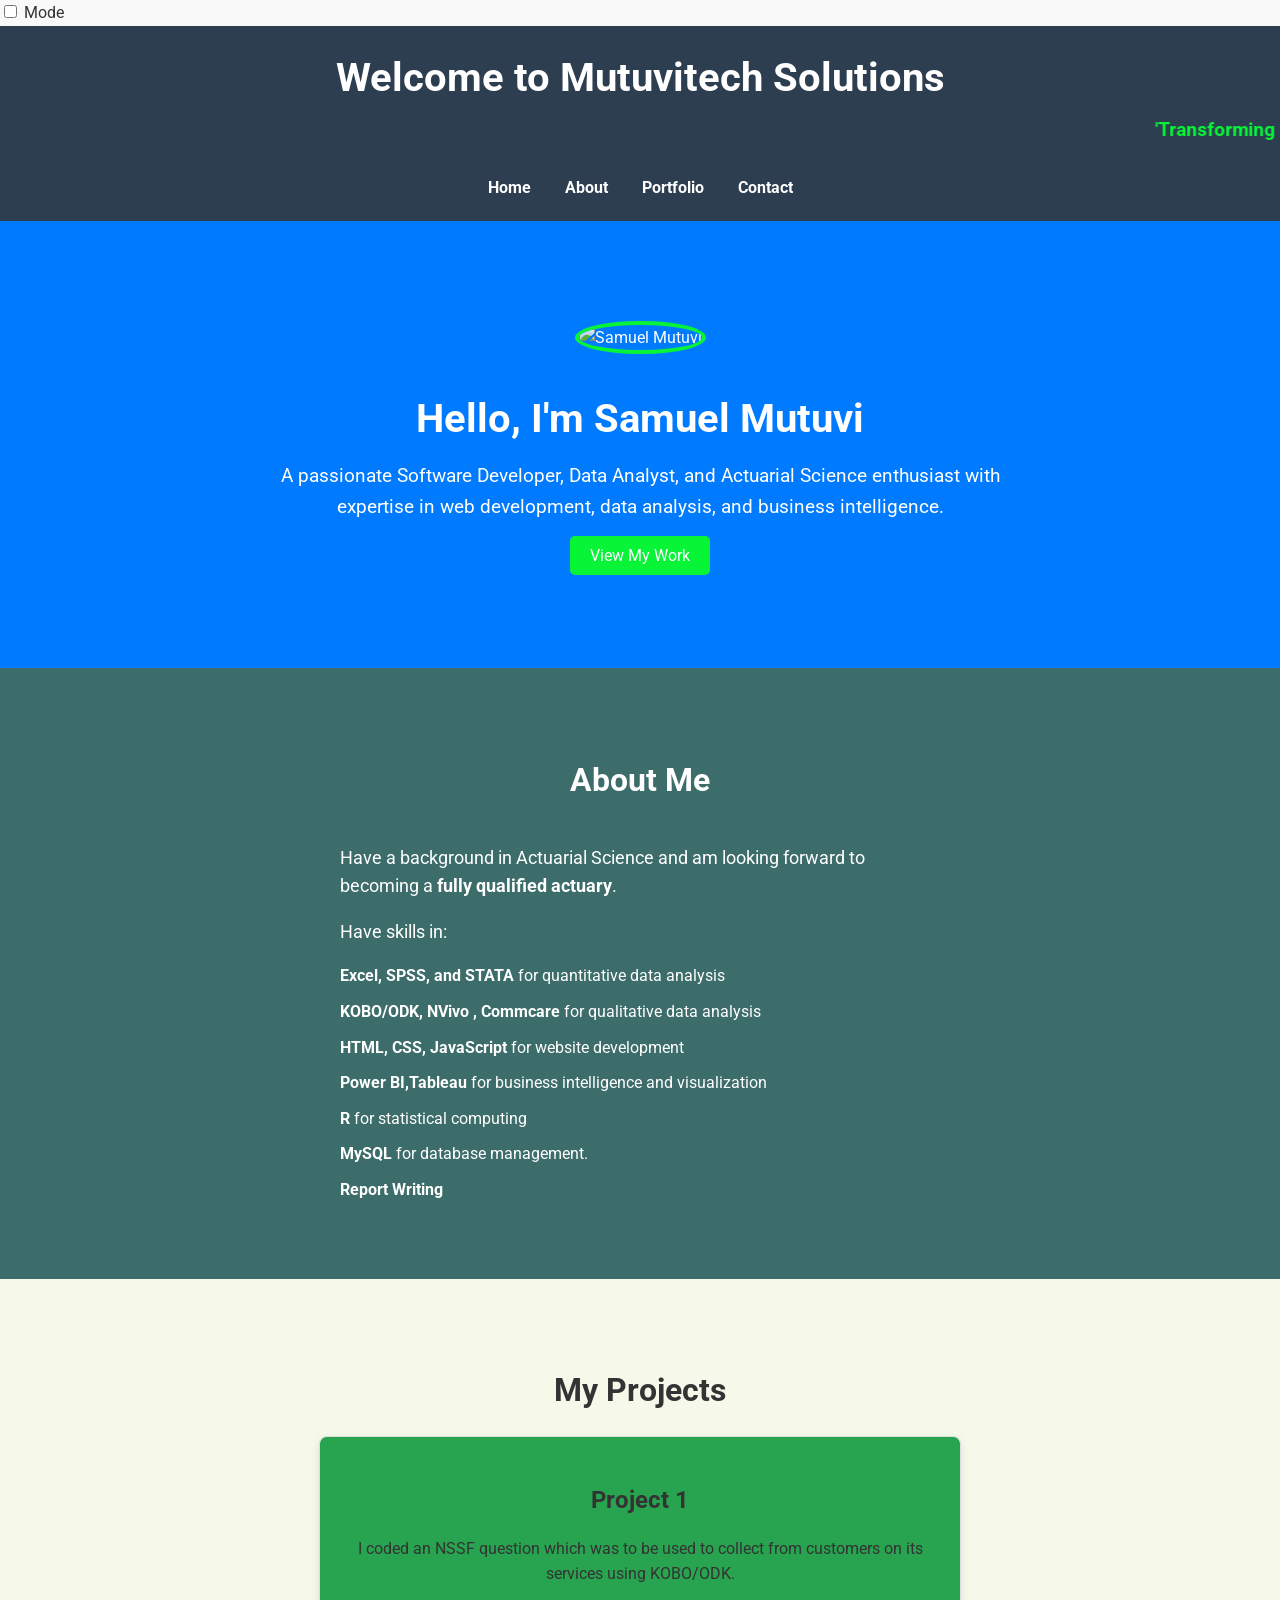
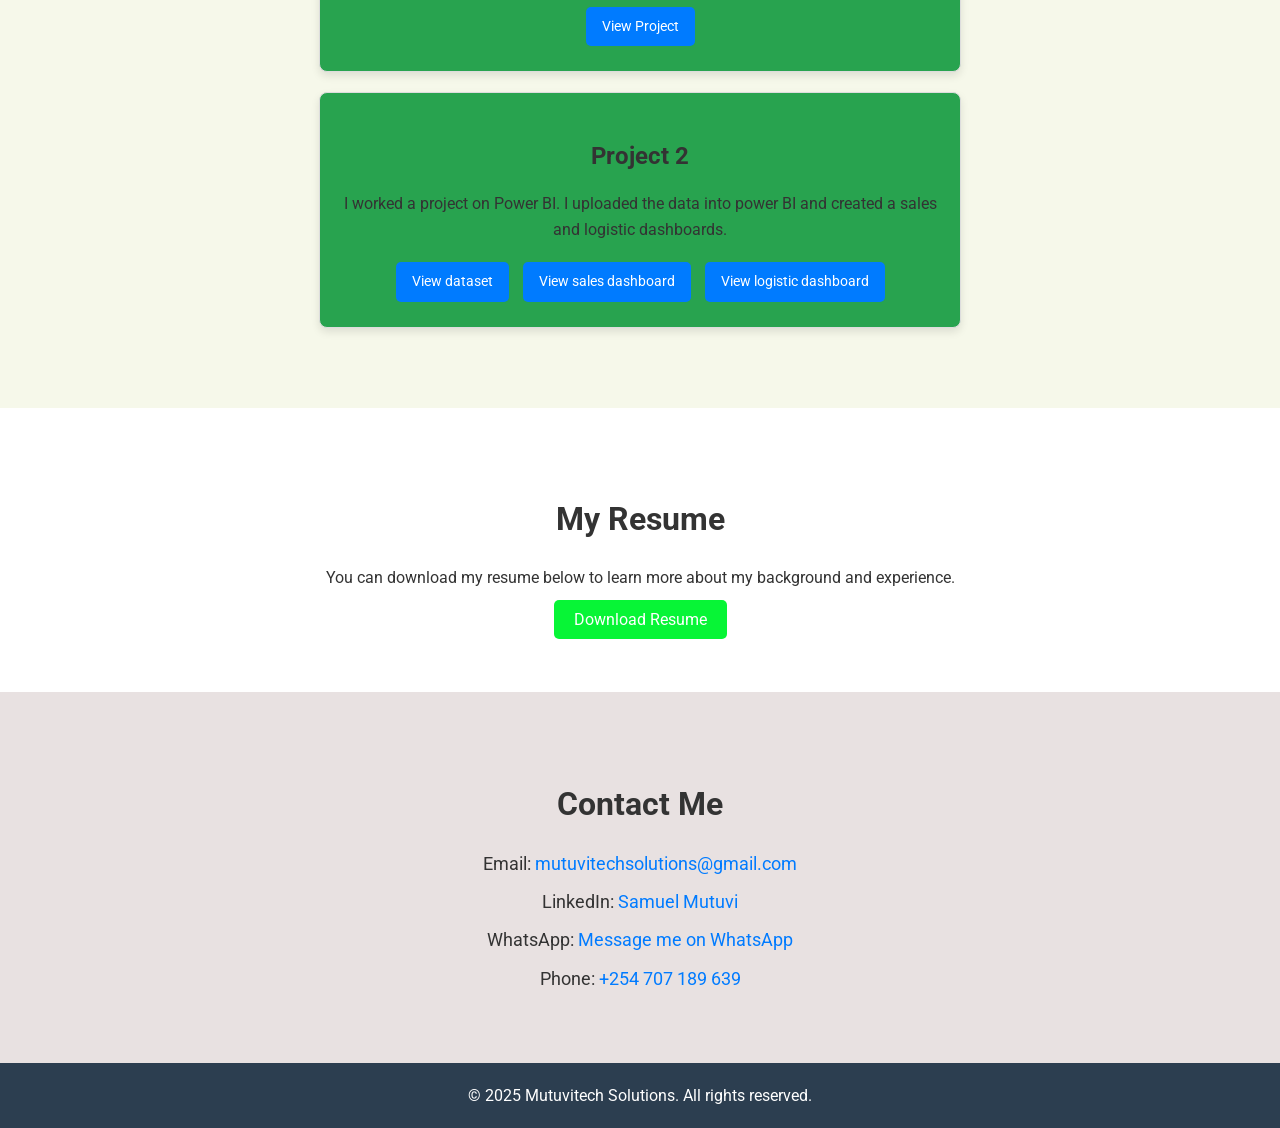
==== index.html @ bfdef1ef "Rename home_page.html to index.html Changed the name of home page to index" ====
<!DOCTYPE html>
<html lang="en">
<head>
    <meta charset="UTF-8">
    <meta name="viewport" content="width=device-width, initial-scale=1.0">
    <meta name="description" content="Samuel Mutuvi's Portfolio - Software Developer and Data Analyst">
    <title>Mutuvitech Solutions</title>
    <link rel="stylesheet" href=  "styles.css">
    <link href="https://fonts.googleapis.com/css2?family=Roboto:wght@400;700&display=swap" rel="stylesheet"> <!-- Google Fonts -->
</head>
<body>
    <div class='theme-toggle-container'>
        <label class='theme-toggle'>
            <input type='checkbox' id='theme-toggle'>
            <span class='slider'></span>
            <span class='labels' data-on="On" data-off='Off'> Mode </span>
        </label>
    </div>
    <!-- Header Section -->
    <header>
        <div class="logo">
            <h1>Welcome to Mutuvitech Solutions</h1>
            <h2><marquee>'Transforming Ideas to Reality'</marquee></h2>
        </div>

        <nav>
            <ul>
                <li><a href="#home">Home</a></li>
                <li><a href="#about">About</a></li>
                <li><a href="#portfolio">Portfolio</a></li>
                <li><a href="#contact">Contact</a></li>
            </ul>
        </nav>
    </header>


    <!-- Hero Section -->
    <section id="home" class="hero fade-in">
        <img src="profile.JPg" alt="Samuel Mutuvi" class="about-photo">
        <h2>Hello, I'm Samuel Mutuvi</h2>
        <p>A passionate Software Developer, Data Analyst, and Actuarial Science enthusiast with expertise in web development, data analysis, and business intelligence.</p>
        <a href="#portfolio" class="btn">View My Work</a>
    </section>

  
		<!-- About Section -->
    <section id="about" class="fade-in">
            <h2>About Me</h2>
            <div class="about-content">
                
                <div>
                    <p>Have a background in Actuarial Science and am looking forward to becoming a <strong>fully qualified actuary</strong>.</p>
                    <p>Have skills in:</p>
                    <ul>
                        <li><strong>Excel, SPSS, and STATA</strong> for quantitative data analysis</li>
                        <li><strong>KOBO/ODK, NVivo , Commcare</strong> for qualitative data analysis</li>
                        <li><strong>HTML, CSS, JavaScript</strong> for website development</li>
                        <li><strong>Power BI,Tableau </strong> for business intelligence and visualization</li>
                        <li><strong>R</strong> for statistical computing</li>
                        <li><strong>MySQL</strong> for database management.</li>
                        <li><strong>Report Writing</strong></li>
                    </ul>
                </div>
            </div>
        </section>

    <!-- Portfolio Section -->
    <section id="portfolio"  class="fade-in">
        <h2>My Projects</h2>
        <div class="project-card">
            <h3>Project 1</h3>
            <p>I coded an NSSF question which was to be used to collect from customers on its services using  KOBO/ODK.</p>
            <a href="https://ee.kobotoolbox.org/x/P7dNC4Dp" class="btn">View Project</a>
        </div class="project card">
        <div class="project-card">
        <h3>Project 2</h3>
        <p>I worked a project on Power BI. I uploaded the data into power BI and created a sales and logistic dashboards.</p>
        <a href="Top Cars Database - Africa.xlsx" class="btn">View dataset</a>
        <a href="salesDashboard.jpg" class="btn">View sales dashboard</a>
        <a href="logisticDashboard.jpg" class="btn">View logistic dashboard</a>
        </div class="project-card">
        <!-- Add more projects as needed -->
    </section>

    <section id="resume"  class="fade-in">
        <h2>My Resume</h2>
        <p>You can download my resume below to learn more about my background and experience.</p>
        <a href="CURRICULUM VITAE.SAMUEL_.pdf" class="btn" download>Download Resume</a>
    </section>
    

    <!-- Contact Section -->
    <section id="contact" class="fade-in">
        <h2>Contact Me</h2>
        <p>Email: <a href="mailto:mutuvitechsolutions@gmail.com">mutuvitechsolutions@gmail.com</a></p>
        <p>LinkedIn: <a href="https://www.linkedin.com/in/samuel-mutuvi-8509bb28a/" target="_blank">Samuel Mutuvi</a></p>
        <p>WhatsApp: <a href="https://wa.me/+254707189639" target="_blank">Message me on WhatsApp</a></p>
        <p>Phone: <a href="tel:+254707189639">+254 707 189 639</a></p>
    </section>

    <!-- Footer Section -->
    <footer class ="footer">
        <p>&copy; 2025 Mutuvitech Solutions. All rights reserved.</p>
    </footer >

    <button id="back-to-top" class="back-to-top-button">🏠Back to top</button>
	<!--the javascript file-->
	<script src="script.js"></script>
</body>
</html>
---- styles.css ----
/* General Styles */
body {
    font-family: 'Roboto', sans-serif;
    margin: 0;
    padding: 0;
    line-height: 1.6;
    color: #333;
    background-color: #f9f9f9;
}

a {
    text-decoration: none;
    color: #007BFF;
}

a:hover {
    color: #0056b3;
}

/* Header Section */
header {
    background-color: #2c3e50;
    color: #fff;
    padding: 20px 0;
    text-align: center;
}

header .logo h1 {
    margin: 0;
    font-size: 2.5rem;
}

header .logo h2 {
    margin: 5px 0 0;
    font-size: 1.2rem;
    color: #07f536;
}

nav ul {
    list-style: none;
    padding: 0;
    margin: 20px 0 0;
}

nav ul li {
    display: inline;
    margin: 0 15px;
}

nav ul li a {
    color: #fff;
    font-weight: bold;
    font-size: 1rem;
}

nav ul li a:hover {
    color: #07f536;
}

/* Hero Section */
.hero {
    background-color: #007BFF;
    color: #fff;
    padding: 100px 20px;
    text-align: center;
}

.hero h2 {
    font-size: 2.5rem;
    margin-bottom: 10px;
}

.hero p {
    font-size: 1.2rem;
    max-width: 800px;
    margin: 0 auto 20px;
}

.hero .btn {
    background-color: #07f536;
    color: #fff;
    padding: 10px 20px;
    border-radius: 5px;
    font-size: 1rem;
    transition: background-color 0.3s ease;
}

.hero .btn:hover {
    background-color: #05c22e;
}

/* About Section */
#about {
    padding: 60px 20px;
    background-color: #3c6d6a;
    text-align: center;
    color: white;
}

#about h2 {
    font-size: 2rem;
    margin-bottom: 20px;
}

.about-content {
    display: flex;
    align-items: center;
    justify-content: center;
    flex-wrap: wrap;
    gap: 20px;
    max-width: 1000px;
    margin: 0 auto;
}

.about-photo {
    border-radius: 50%;
    width: 200px;
    height: 200px;
    object-fit: cover;
    border: 4px solid #07f536;
}

.about-content p {
    font-size: 1.1rem;
    text-align: left;
    max-width: 600px;
}

.about-content ul {
    list-style: none;
    padding: 0;
    text-align: left;
}

.about-content ul li {
    margin: 10px 0;
    font-size: 1rem;
}

/* Portfolio Section */
#portfolio {
    padding: 60px 20px;
    background-color: #f6f8ea;
    background-image: url('logisti.jpg');
    opacity: 1;
    z-index:0;
    text-align: center;
    text-decoration: solid;
}

#portfolio h2 {
    font-size: 2rem;
    margin-bottom: 20px;
}

.project-card {
    background-color: #28a34f;
    border: 1px solid #ddd;
    border-radius: 8px;
    padding: 20px;
    margin: 20px auto;
    max-width: 600px;
    box-shadow: 0 4px 8px rgba(0, 0, 0, 0.1);
    transition: transform 0.3s ease;
}

.project-card:hover {
    transform: translateY(-10px);
}

.project-card h3 {
    font-size: 1.5rem;
    margin-bottom: 10px;
}

.project-card p {
    font-size: 1rem;
    margin-bottom: 15px;
}

.project-card .btn {
    background-color: #007BFF;
    color: #fff;
    padding: 8px 16px;
    border-radius: 5px;
    font-size: 0.9rem;
    margin: 5px;
    display: inline-block;
    transition: background-color 0.3s ease;
}

.project-card .btn:hover {
    background-color: #0056b3;
}

/* Resume Section */
#resume {
    padding: 60px 20px;
    background-color: #fff;
    text-align: center;
}

#resume h2 {
    font-size: 2rem;
    margin-bottom: 20px;
}

#resume .btn {
    background-color: #07f536;
    color: #fff;
    padding: 10px 20px;
    border-radius: 5px;
    font-size: 1rem;
    transition: background-color 0.3s ease;
}

#resume .btn:hover {
    background-color: #05c22e;
}

/* Contact Section */
#contact {
    padding: 60px 20px;
    background-color: #e8e1e1;
    text-align: center;
}

#contact h2 {
    font-size: 2rem;
    margin-bottom: 20px;
}

#contact p {
    font-size: 1.1rem;
    margin: 10px 0;
}

/* Footer Section */
.footer {
    background-color: #2c3e50;
    color: #fff;
    text-align: center;
    padding: 20px 0;
    font-size: 1rem;
}

.footer p {
    margin: 0;
}

/* Responsive Design */
@media (max-width: 768px) {
    header .logo h1 {
        font-size: 2rem;
    }

    header .logo h2 {
        font-size: 1rem;
    }

    nav ul li {
        display: block;
        margin: 10px 0;
    }

    .hero {
        padding: 60px 20px;
    }

    .hero h2 {
        font-size: 2rem;
    }

    .hero p {
        font-size: 1rem;
    }

    .about-content {
        flex-direction: column;
        text-align: center;
    }

    .about-content p, .about-content ul {
        text-align: center;
    }

    /* Fade-in Animation */
.fade-in {
    opacity: 0;
    transform: translateY(20px);
    transition: opacity 0.6s ease-out, transform 0.6s ease-out;
}

.fade-in.visible {
    opacity: 1;
    transform: translateY(0);
}
.back-to-top-button {
    position: fixed;
    bottom: 20px;
    right: 20px;
    align-items: right;
    background-color: #109fe2;
    color: rgb(215, 219, 217);
    padding: 10px 15px;
    border: none;
    border-radius: 50%;
    cursor: pointer;
    box-shadow: 0 4px 8px rgba(175, 47, 47, 0.2);
    z-index: 1000;
    transition: background-color 0.3s ease;
    display: none; /* Hide by default */
  }
  
  .back-to-top-button:hover {
    background-color: #2316e5;
  }

.floating-home-button:hover{
    background-color: rgb(226, 14, 14);
}

@media (max-width: 768px) {
    .floating-home-button {
      bottom: 10px;
      right: 10px;
      padding: 10px;
    }
  }

  body.dark-mode {
    background-color: #121212;
    color: #ffffff;
  }

  /* Theme Toggle Container */
.theme-toggle-container {
    position: fixed;
    bottom: 20px;
    left: 20px;
    z-index: 1000;
  }
  
  /* Toggle Switch */
  .theme-toggle {
    position: relative;
    display: inline-block;
    width: 60px;
    height: 34px;
  }
  
  /* Hide the default checkbox */
  .theme-toggle input {
    opacity: 0;
    width: 0;
    height: 0;
  }
  
  /* Slider */
  .slider {
    position: absolute;
    cursor: pointer;
    top: 0;
    left: 0;
    right: 0;
    bottom: 0;
    background-color: #ccc;
    transition: 0.4s;
    border-radius: 34px;
  }
  
  /* Slider Knob */
  .slider:before {
    position: absolute;
    content: "";
    height: 26px;
    width: 26px;
    left: 4px;
    bottom: 4px;
    background-color: white;
    transition: 0.4s;
    border-radius: 50%;
  }
  
  /* When the checkbox is checked (dark mode on) */
  input:checked + .slider {
    background-color: #007bff;
  }
  
  input:checked + .slider:before {
    transform: translateX(26px);
  }
  
  /* Labels for On/Off */
  .labels {
    position: absolute;
    top: 50%;
    transform: translateY(-50%);
    font-size: 12px;
    font-weight: bold;
    color: white;
    pointer-events: none;
  }
  
  .labels::before {
    content: attr(data-off);
    position: absolute;
    right: 5px;
  }
  
  input:checked + .slider + .labels::before {
    content: attr(data-on);
    left: 5px;
    right: auto;
  }
  
  /* Dark Mode Styles */
  body.dark-mode {
    background-color: #121212;
    color: #ffffff;
  }
  
  body.dark-mode header,
  body.dark-mode footer,
  body.dark-mode section {
    background-color: #1e1e1e;
    color: #ffffff;
  }
  
  body.dark-mode a {
    color: #bb86fc;
  }
  
  body.dark-mode .btn {
    background-color: #bb86fc;
    color: #121212;
  }
}
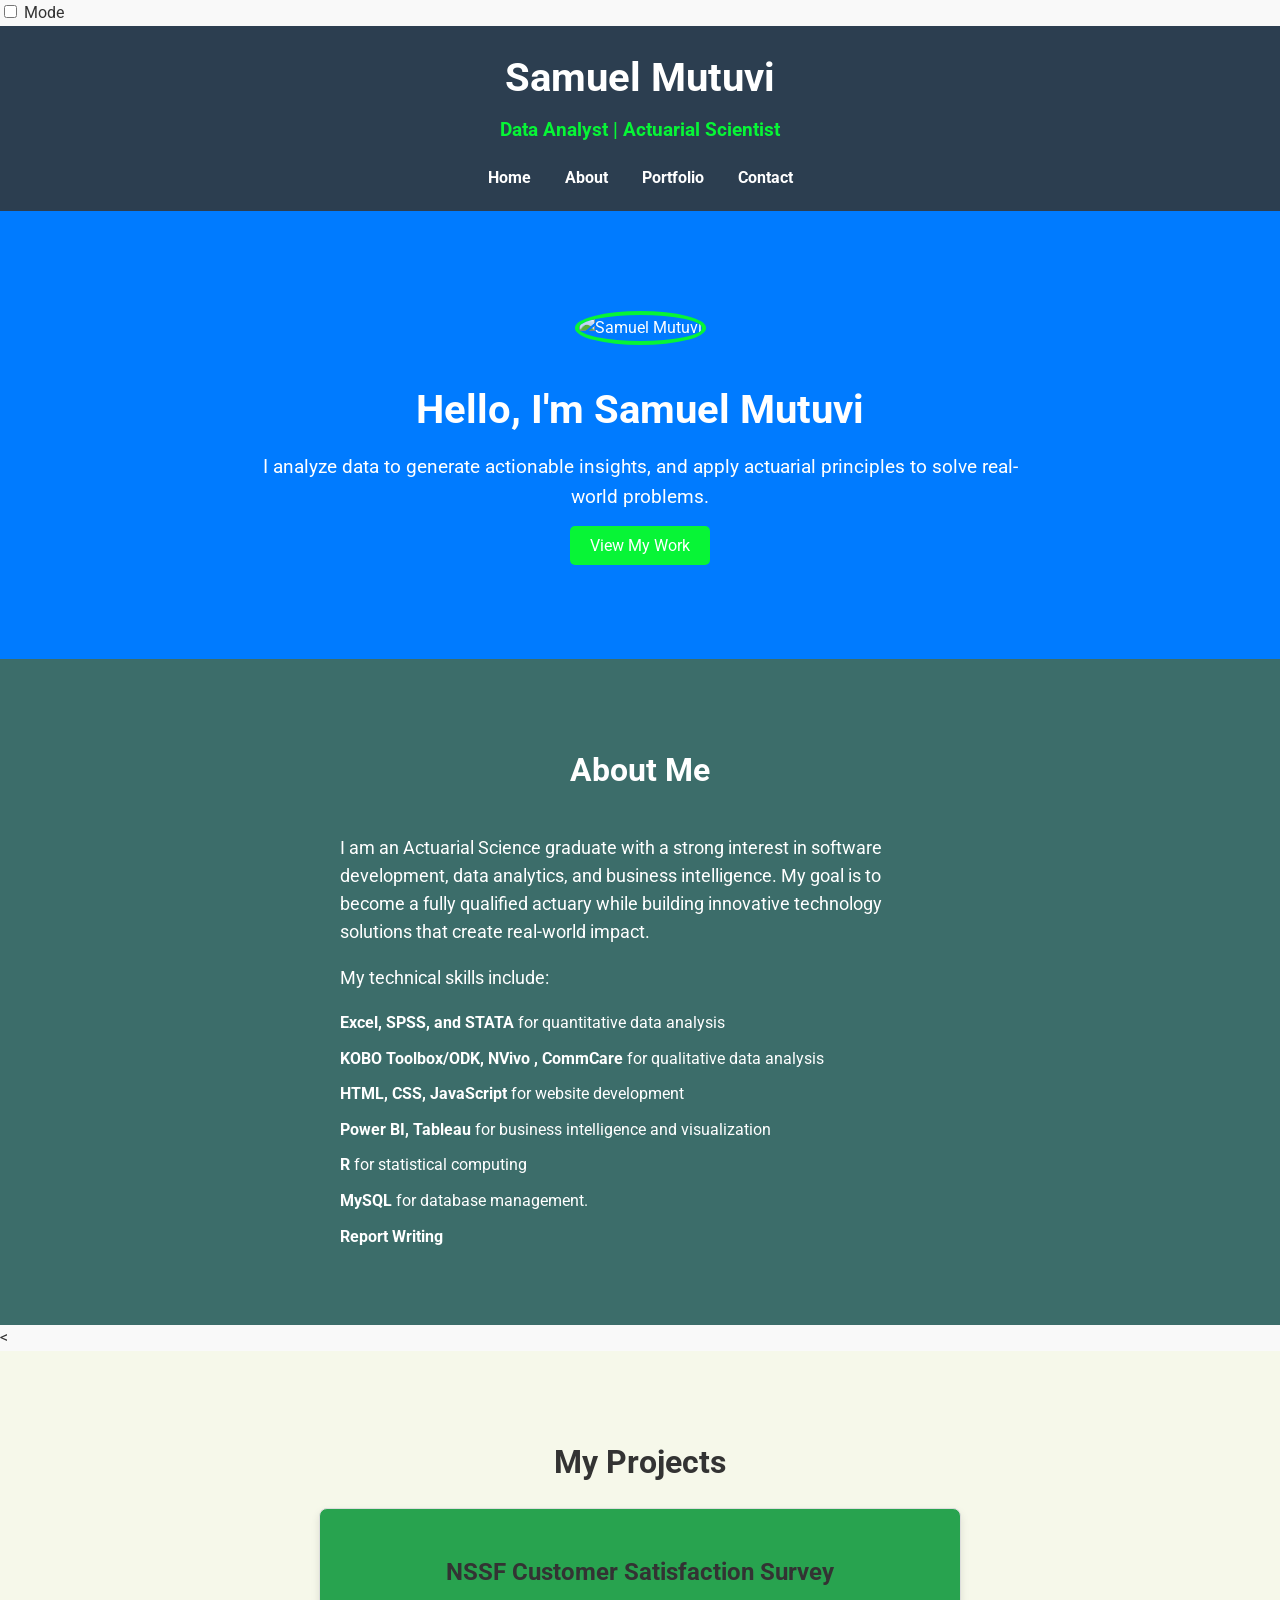
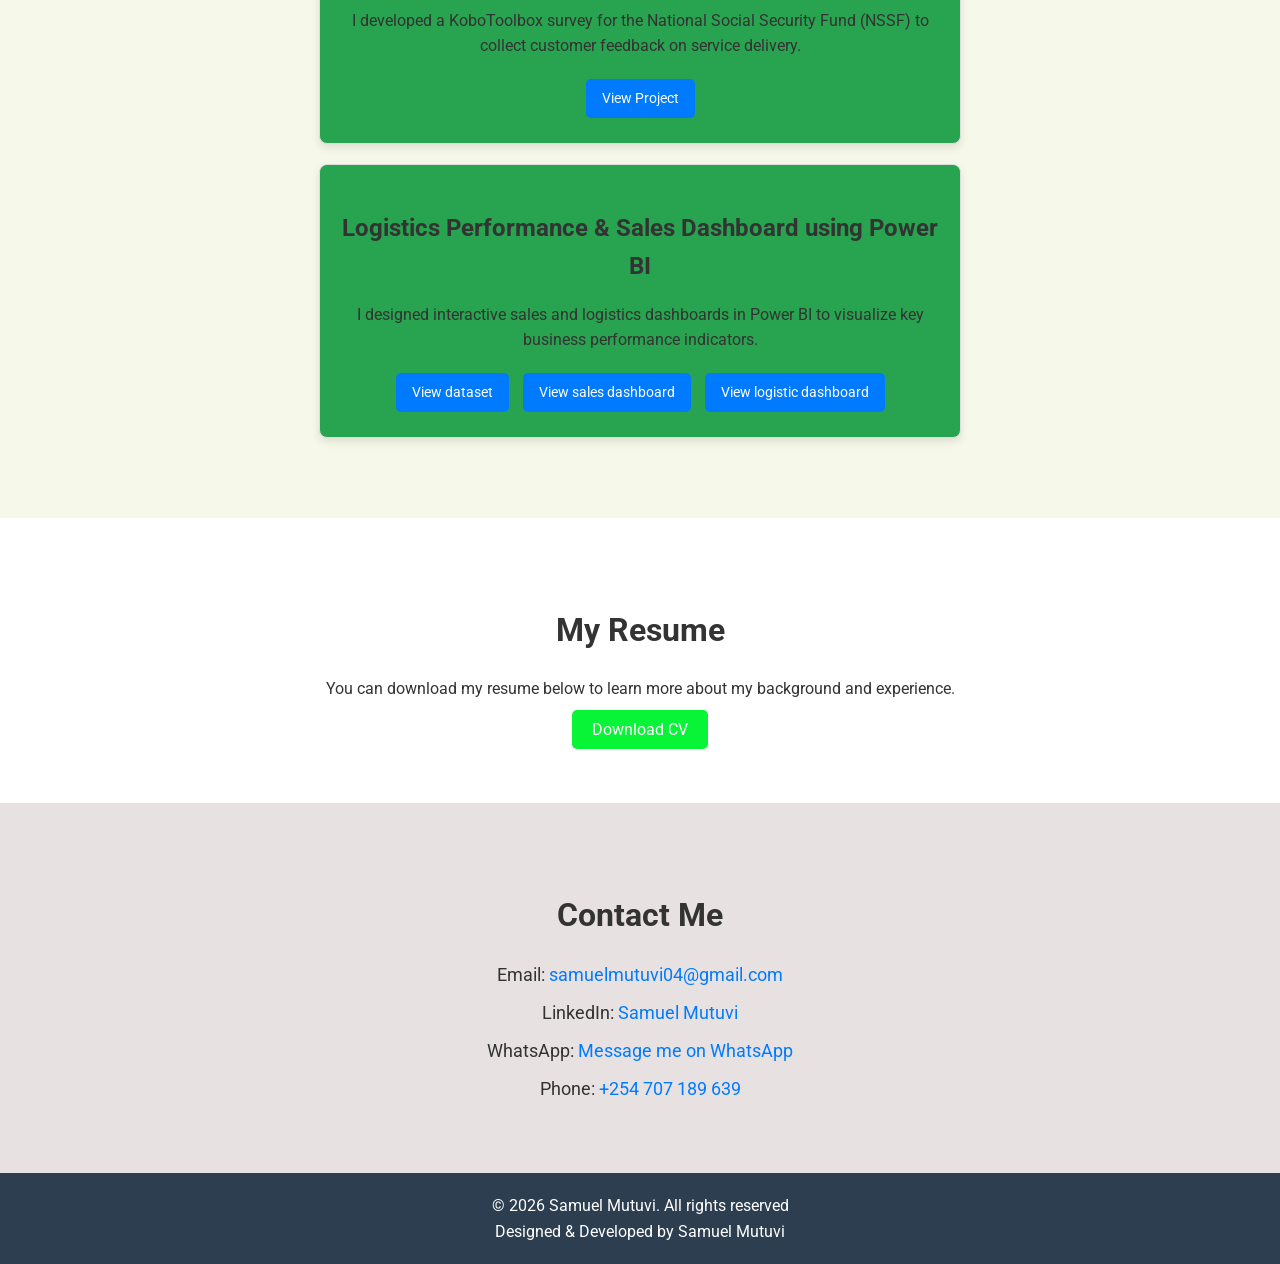
==== commit 0add2ec1: "Update index.html" ====
--- a/index.html
+++ b/index.html
@@ -4,7 +4,8 @@
     <meta charset="UTF-8">
     <meta name="viewport" content="width=device-width, initial-scale=1.0">
     <meta name="description" content="Samuel Mutuvi's Portfolio - Software Developer and Data Analyst">
-    <title>Mutuvitech Solutions</title>
+    <meta name="author" content="Samuel Mutuvi">
+	<title>Samuel Mutuvi | Data Analyst & Actuarial Scientist </title>
     <link rel="stylesheet" href=  "styles.css">
     <link href="https://fonts.googleapis.com/css2?family=Roboto:wght@400;700&display=swap" rel="stylesheet"> <!-- Google Fonts -->
 </head>
@@ -19,8 +20,8 @@
     <!-- Header Section -->
     <header>
         <div class="logo">
-            <h1>Welcome to Mutuvitech Solutions</h1>
-            <h2><marquee>'Transforming Ideas to Reality'</marquee></h2>
+            <h1>Samuel Mutuvi</h1>
+            <h2> Data Analyst | Actuarial Scientist </h2>
         </div>
 
         <nav>
@@ -38,7 +39,7 @@
     <section id="home" class="hero fade-in">
         <img src="profile.JPg" alt="Samuel Mutuvi" class="about-photo">
         <h2>Hello, I'm Samuel Mutuvi</h2>
-        <p>A passionate Software Developer, Data Analyst, and Actuarial Science enthusiast with expertise in web development, data analysis, and business intelligence.</p>
+        <p>I analyze data to generate actionable insights, and apply actuarial principles to solve real-world problems.</p>
         <a href="#portfolio" class="btn">View My Work</a>
     </section>
 
@@ -49,13 +50,15 @@
             <div class="about-content">
                 
                 <div>
-                    <p>Have a background in Actuarial Science and am looking forward to becoming a <strong>fully qualified actuary</strong>.</p>
-                    <p>Have skills in:</p>
+                    <p>I am an Actuarial Science graduate with a strong interest in software development,
+data analytics, and business intelligence. My goal is to become a fully qualified
+actuary while building innovative technology solutions that create real-world impact.</p>
+                    <p>My technical skills include:</p>
                     <ul>
                         <li><strong>Excel, SPSS, and STATA</strong> for quantitative data analysis</li>
-                        <li><strong>KOBO/ODK, NVivo , Commcare</strong> for qualitative data analysis</li>
+                        <li><strong>KOBO Toolbox/ODK, NVivo , CommCare</strong> for qualitative data analysis</li>
                         <li><strong>HTML, CSS, JavaScript</strong> for website development</li>
-                        <li><strong>Power BI,Tableau </strong> for business intelligence and visualization</li>
+                        <li><strong>Power BI, Tableau </strong> for business intelligence and visualization</li>
                         <li><strong>R</strong> for statistical computing</li>
                         <li><strong>MySQL</strong> for database management.</li>
                         <li><strong>Report Writing</strong></li>
@@ -65,42 +68,44 @@
         </section>
 
     <!-- Portfolio Section -->
+	<
     <section id="portfolio"  class="fade-in">
         <h2>My Projects</h2>
         <div class="project-card">
-            <h3>Project 1</h3>
-            <p>I coded an NSSF question which was to be used to collect from customers on its services using  KOBO/ODK.</p>
+            <h3>NSSF Customer Satisfaction Survey</h3>
+            <p>I developed a KoboToolbox survey for the National Social Security Fund (NSSF) to collect customer feedback on service delivery.</p>
             <a href="https://ee.kobotoolbox.org/x/P7dNC4Dp" class="btn">View Project</a>
-        </div class="project card">
+        </div>
         <div class="project-card">
-        <h3>Project 2</h3>
-        <p>I worked a project on Power BI. I uploaded the data into power BI and created a sales and logistic dashboards.</p>
+        <h3>Logistics Performance & Sales Dashboard using Power BI </h3>
+        <p>I designed interactive sales and logistics dashboards in Power BI to visualize key business performance indicators.</p>
         <a href="Top Cars Database - Africa.xlsx" class="btn">View dataset</a>
         <a href="salesDashboard.jpg" class="btn">View sales dashboard</a>
         <a href="logisticDashboard.jpg" class="btn">View logistic dashboard</a>
-        </div class="project-card">
-        <!-- Add more projects as needed -->
+        </div">
+       
     </section>
 
     <section id="resume"  class="fade-in">
         <h2>My Resume</h2>
         <p>You can download my resume below to learn more about my background and experience.</p>
-        <a href="CURRICULUM VITAE.SAMUEL_.pdf" class="btn" download>Download Resume</a>
+        <a href="CURRICULUM VITAE.SAMUEL_.pdf" class="btn" download>Download CV</a>
     </section>
     
 
     <!-- Contact Section -->
     <section id="contact" class="fade-in">
         <h2>Contact Me</h2>
-        <p>Email: <a href="mailto:mutuvitechsolutions@gmail.com">mutuvitechsolutions@gmail.com</a></p>
-        <p>LinkedIn: <a href="https://www.linkedin.com/in/samuel-mutuvi-8509bb28a/" target="_blank">Samuel Mutuvi</a></p>
-        <p>WhatsApp: <a href="https://wa.me/+254707189639" target="_blank">Message me on WhatsApp</a></p>
+        <p>Email: <a href="mailto:samuelmutuvi04@gmail.com">samuelmutuvi04@gmail.com</a></p>
+        <p>LinkedIn: <a href="https://www.linkedin.com/in/samuel-mutuvi-8509bb28a/" target="_blank" rel="noopener noreferrer" >Samuel Mutuvi</a></p>
+        <p>WhatsApp: <a href="https://wa.me/254707189639" target="_blank" rel="noopener noreferrer" >Message me on WhatsApp</a></p>
         <p>Phone: <a href="tel:+254707189639">+254 707 189 639</a></p>
     </section>
 
     <!-- Footer Section -->
     <footer class ="footer">
-        <p>&copy; 2025 Mutuvitech Solutions. All rights reserved.</p>
+        <p>&copy; 2026 Samuel Mutuvi. All rights reserved</p>
+		<p>Designed &amp; Developed by Samuel Mutuvi</p>
     </footer >
 
     <button id="back-to-top" class="back-to-top-button">🏠Back to top</button>
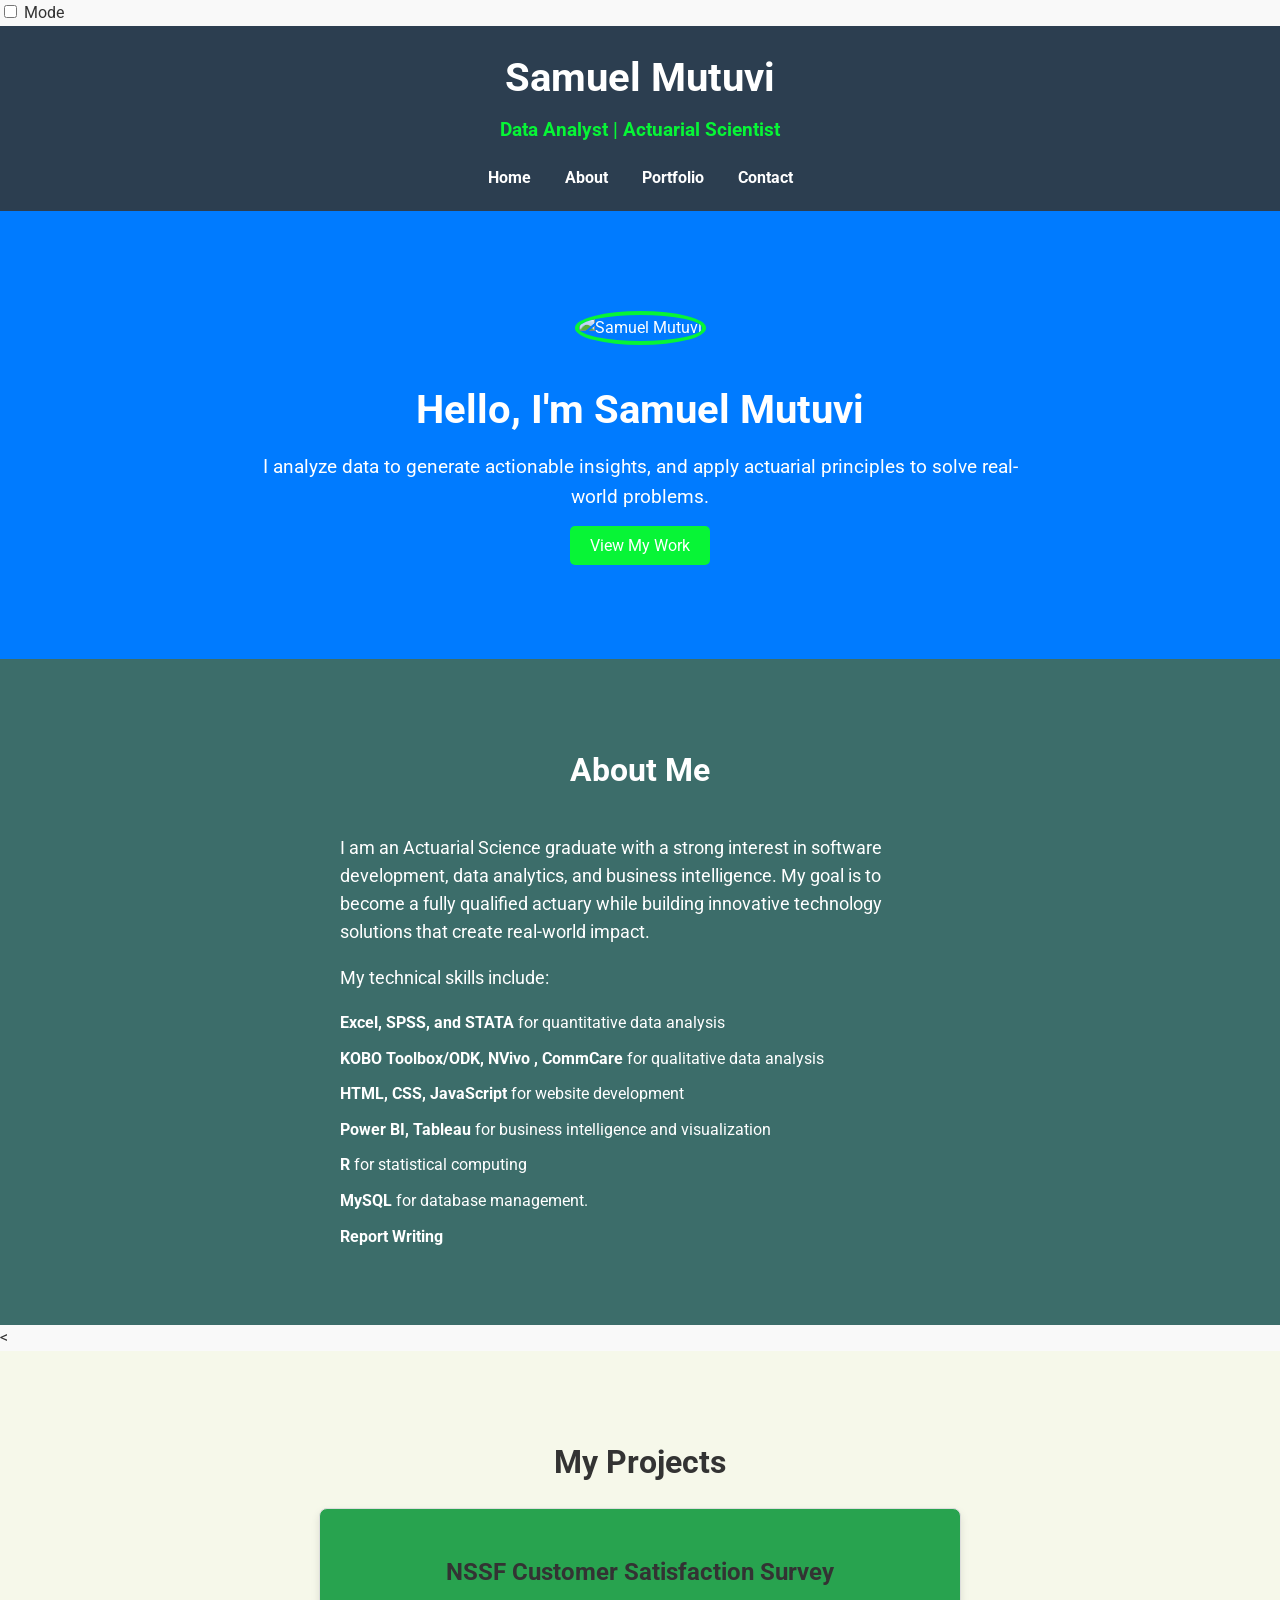
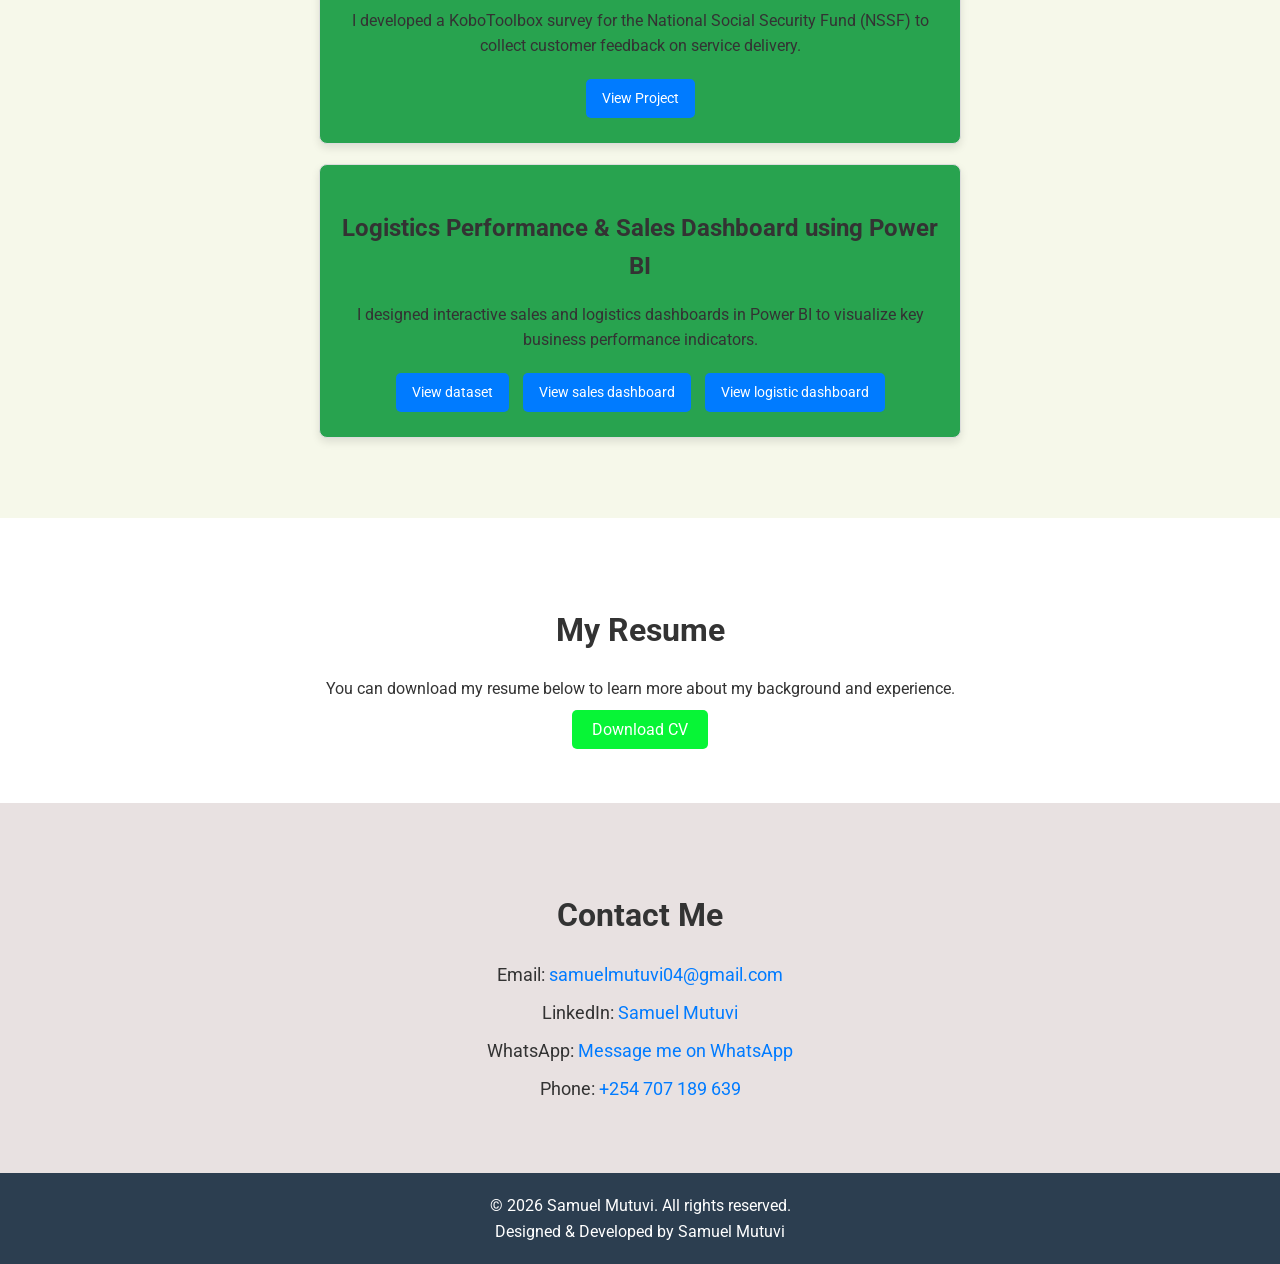
==== commit f05c337b: "Update index.html" ====
--- a/index.html
+++ b/index.html
@@ -104,7 +104,7 @@
 
     <!-- Footer Section -->
     <footer class ="footer">
-        <p>&copy; 2026 Samuel Mutuvi. All rights reserved</p>
+        <p>&copy; 2026 Samuel Mutuvi. All rights reserved.</p>
 		<p>Designed &amp; Developed by Samuel Mutuvi</p>
     </footer >
 
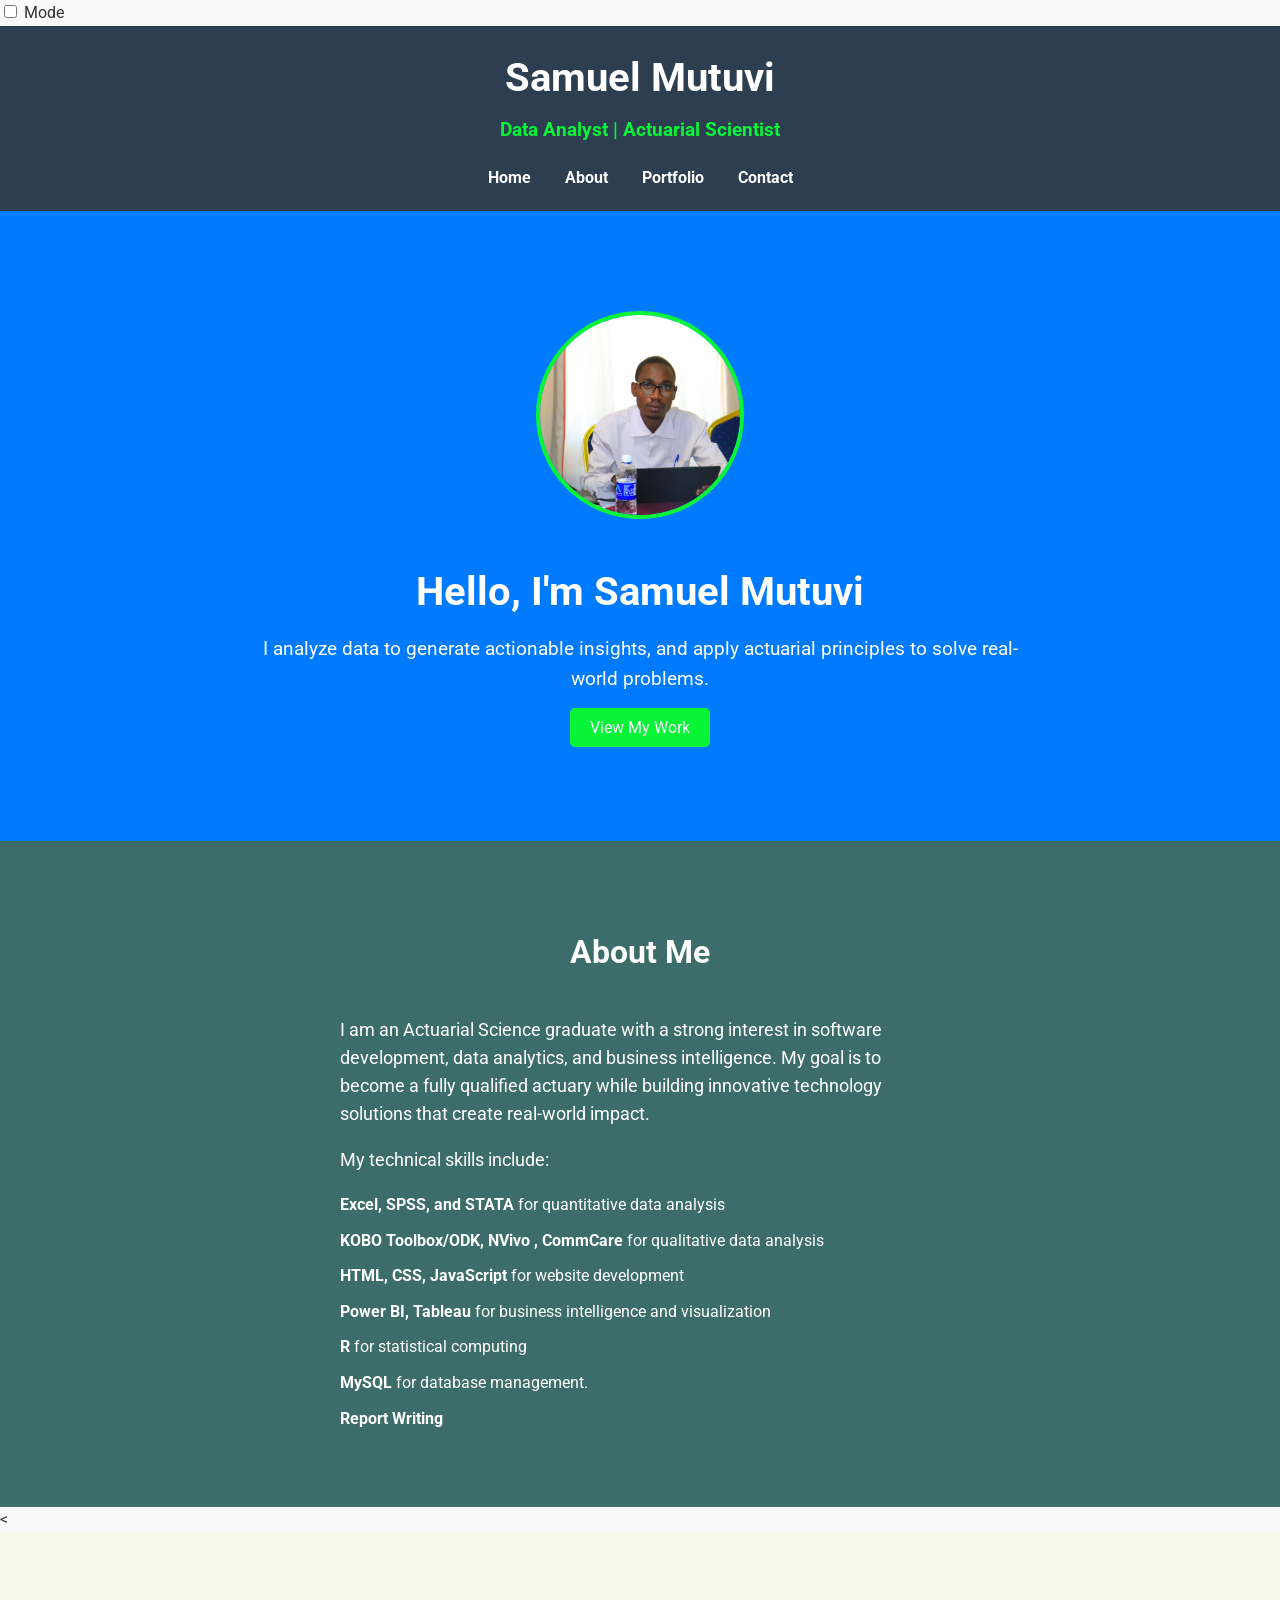
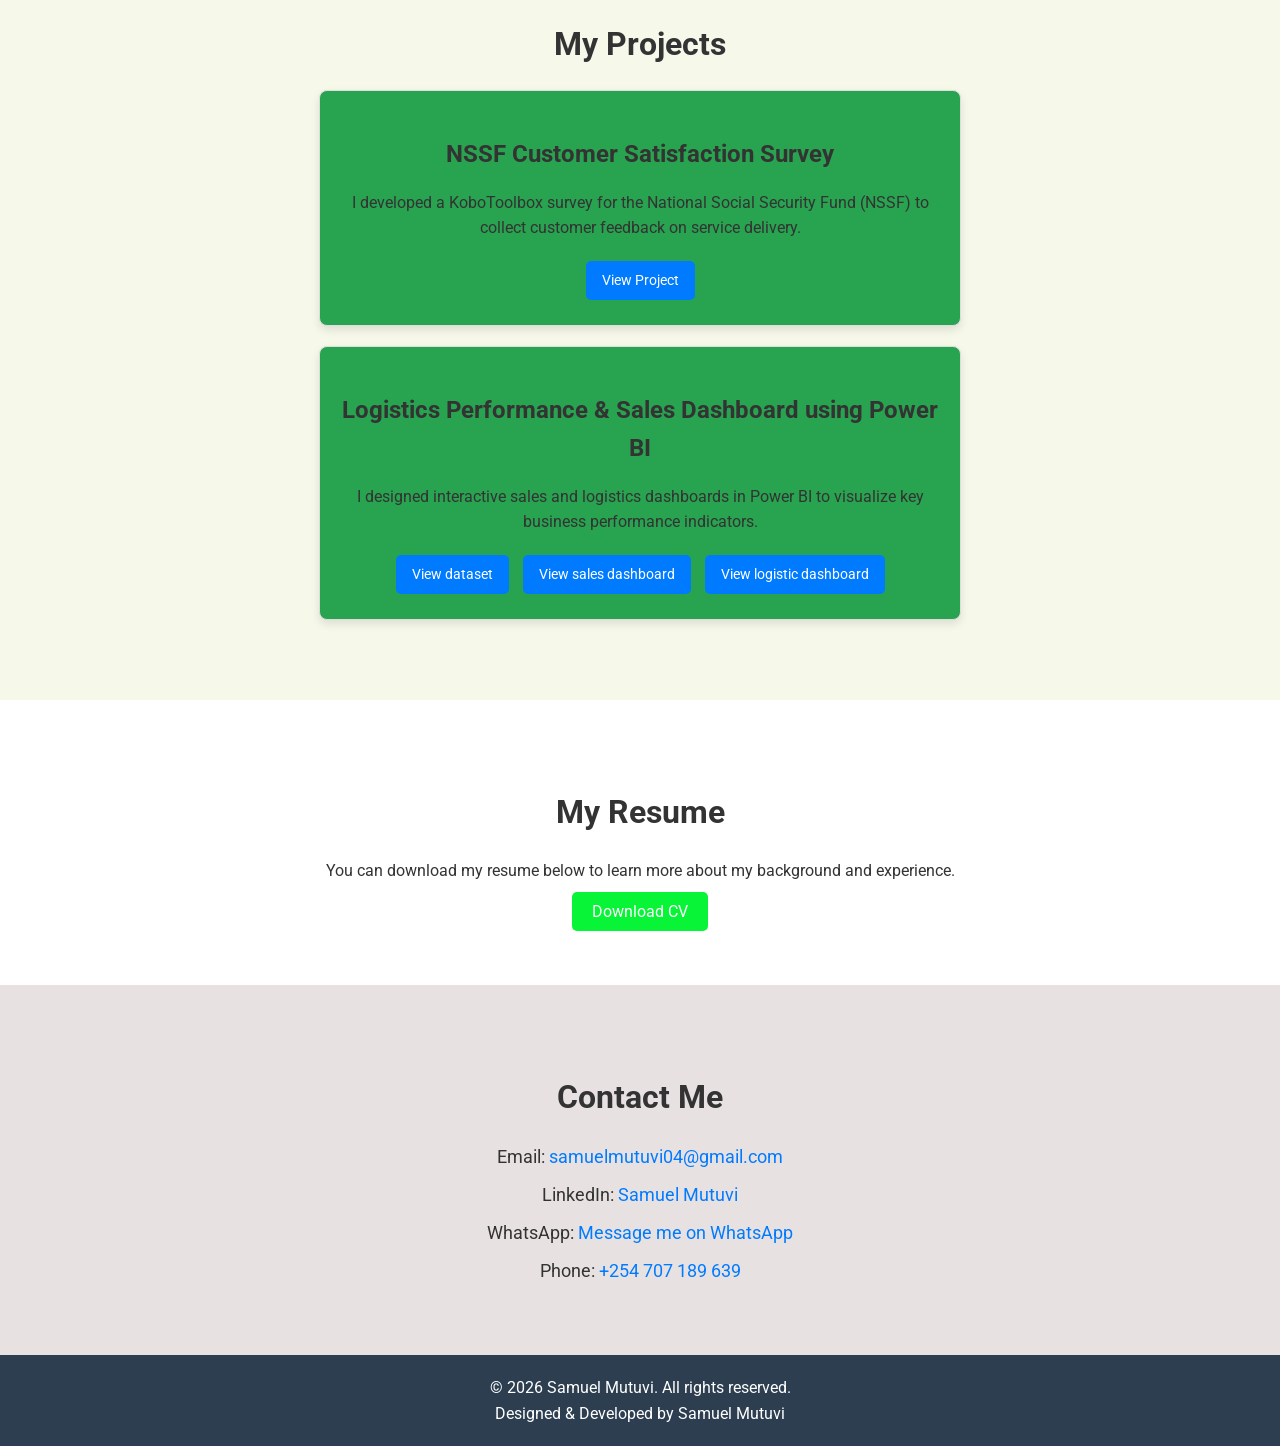
==== commit 5a083837: "Update index.html" ====
--- a/index.html
+++ b/index.html
@@ -37,7 +37,7 @@
 
     <!-- Hero Section -->
     <section id="home" class="hero fade-in">
-        <img src="profile.JPg" alt="Samuel Mutuvi" class="about-photo">
+        <img src="profile1.jpg" alt="Samuel Mutuvi" class="about-photo">
         <h2>Hello, I'm Samuel Mutuvi</h2>
         <p>I analyze data to generate actionable insights, and apply actuarial principles to solve real-world problems.</p>
         <a href="#portfolio" class="btn">View My Work</a>
